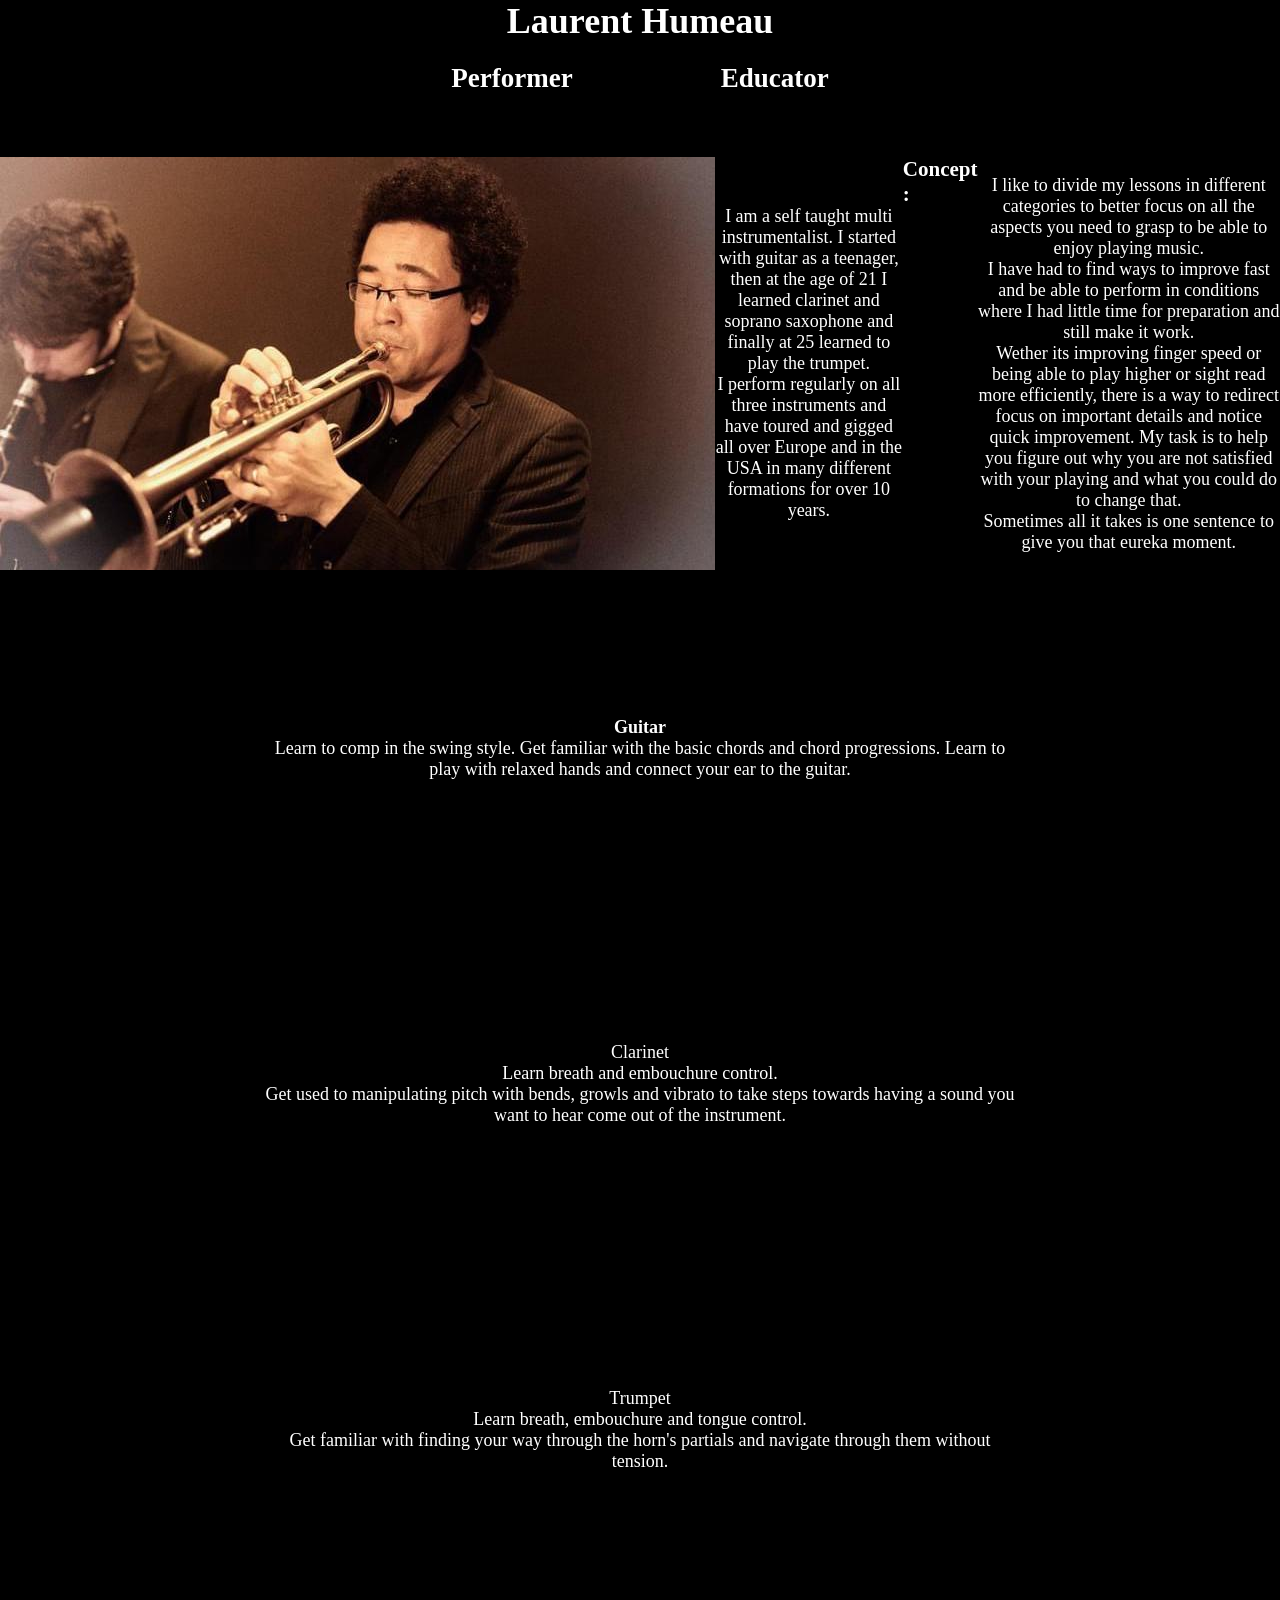
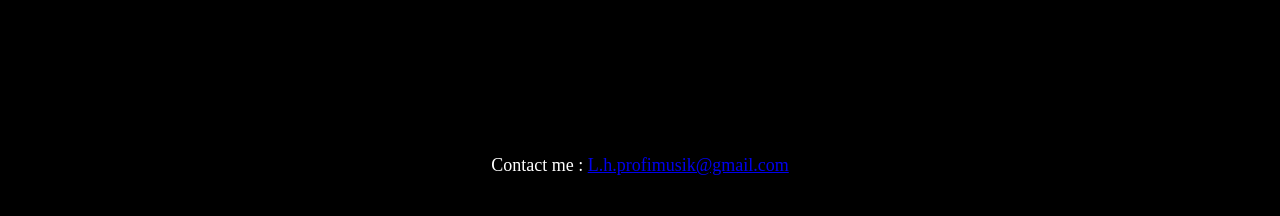
==== index2.html @ 7ad237d6 "Add files via upload" ====
<!doctype html>
<html lang="en">
  <head>
    <title> Music lessons adapted to your needs </title>
    <meta charset="utf-8">
    <meta name="viewport" content="width=device-width, initial-scale=1">
    <link rel="stylesheet" href="main.css">
  </head>

<body class="flex-start">

<header class="header main">

  <h1> Laurent Humeau </h1><br>
    <h2 > Performer &nbsp;&nbsp;&nbsp;&nbsp;&nbsp;&nbsp;&nbsp;&nbsp;&nbsp;&nbsp;
      &nbsp;&nbsp;&nbsp;&nbsp;&nbsp;&nbsp;&nbsp;&nbsp;&nbsp; Educator</h2>

</header>

<br><br><br>
<!--<main class="main">-->
<div>

  <img src="bohemesauvage.jpg" alt="trumpet">

<br><br><br>

  <p class="main">I am a self taught multi instrumentalist.
  I started with guitar as a teenager, then at the age of 21 I learned clarinet and soprano saxophone and finally at 25 learned to play the trumpet.
  <br>I perform regularly on all three instruments and have toured and gigged all over Europe and in the USA in many different formations for over 10 years. </p>



<br><br><br><br><br>




<h3 > Concept :  </h3>
  <p class="main"> I like to divide my lessons in different categories to better focus on all the aspects you need to grasp to be able to enjoy playing music.
  <br>I have had to find ways to improve fast and be able to perform in conditions where I had little time for preparation and still make it work. <br>Wether its improving finger speed or being able to play higher or sight read more efficiently, there is a way to redirect focus on important details and notice quick improvement. My task is to help you figure out why you are not satisfied with your playing and what you
  could do to change that. <br>Sometimes all it takes is one sentence to give you that eureka moment.  </p>
</div>
<!--</main>-->

<br><br><br><br><br><br><br>

<p>
<dl class="main">
<dt> <strong>Guitar</strong> </dt>
  <dd> Learn to comp in the swing style. Get familiar with the basic chords and chord
  progressions. Learn to play with relaxed hands and connect your ear to the guitar. </dd>
<br>
  <iframe width="360" height="215"
  src="https://www.youtube.com/embed/vDBqfBXcNFA"
  title="YouTube video player" frameborder="0"
  allow="accelerometer; autoplay; clipboard-write;
   encrypted-media; gyroscope; picture-in-picture" allowfullscreen></iframe>


<br><br>


  <dt>Clarinet</dt>
      <dd > Learn breath and embouchure control. <br>Get used to manipulating pitch with
      bends, growls and vibrato to take steps towards having a sound you want to hear come out of the instrument.</dd>

<br>
        <iframe width="360" height="215" src="https://www.youtube.com/embed/2_GWYB3eaGM" title="YouTube video player" frameborder="0" allow="accelerometer;
        autoplay; clipboard-write;
        encrypted-media; gyroscope; picture-in-picture" allowfullscreen></iframe>

<br><br>

  <dt>Trumpet</dt>
  <dd> Learn breath, embouchure and tongue control. <br>Get familiar with finding your way through the horn's partials and navigate through them without tension. </dd>
<br>

<iframe width="360" height="215" src="https://www.youtube.com/embed/Bju0_nYcJ8M" title="YouTube video player" frameborder="0" allow="accelerometer; autoplay;
clipboard-write; encrypted-media; gyroscope; picture-in-picture" allowfullscreen></iframe>

</dl>
</p>
<br><br>


<footer>
<p class="main"><important> Contact me :</important> <a href="mailto: l.h.profimusik@gmail.com">L.h.profimusik@gmail.com</a> </p>
</footer>
</body>
</html>
---- main.css ----
/*reset*/
*{
  margin: 0;
  padding: 0 ;
  box-sizing: border-box;
}

/*default*/
html, body {
  width: 100vw;
  min-height: 100vh;
  font-family: serif;
  font-size: 18px;
}
/*genaral classes*/
.flex-start {
  display: flex;
  justify-content: flex-start;
}

.flex-center {
  display: flex;
  justify-content: center;
}
 /*specifics*/

 body {
   flex-direction: column;
   padding-bottom: 40px;
   color: white;
   background: black;
   margin: auto;
 }




 .main {
   flex-wrap: wrap;
   max-width: 750px;
   margin: auto;
   text-align: center;
 }


 .post {
   width: 380px;
   border: 2px solid black;
   border-radius: 25px;
   padding: 1rem;
   box-sizing: border-box;
   box-shadow: 2px 2px 10px lightyellow;
   margin: auto;
   text-align: justify;
 }

 div {

  display: flex;
  justify-content: space-between;
}

.links {
  font-family: serif;
  font-size: 18px;
  color: beige; 
}
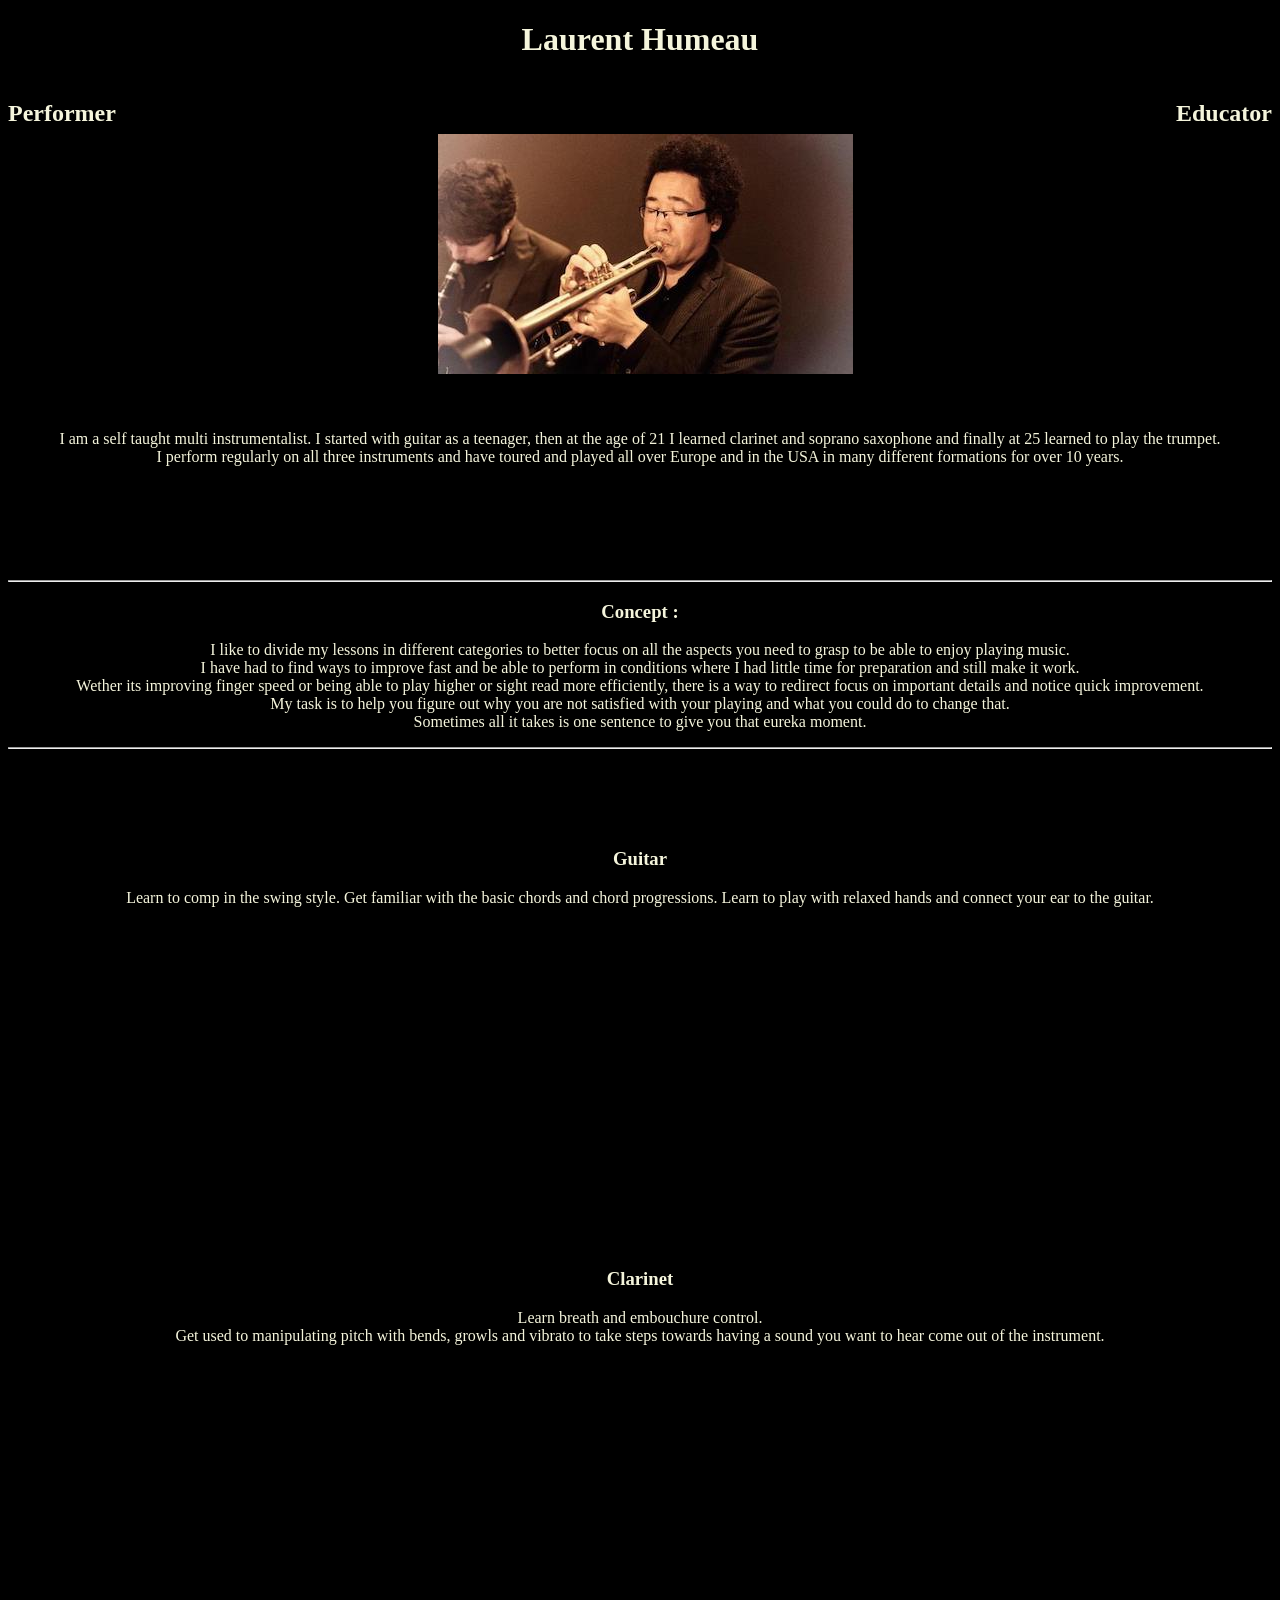
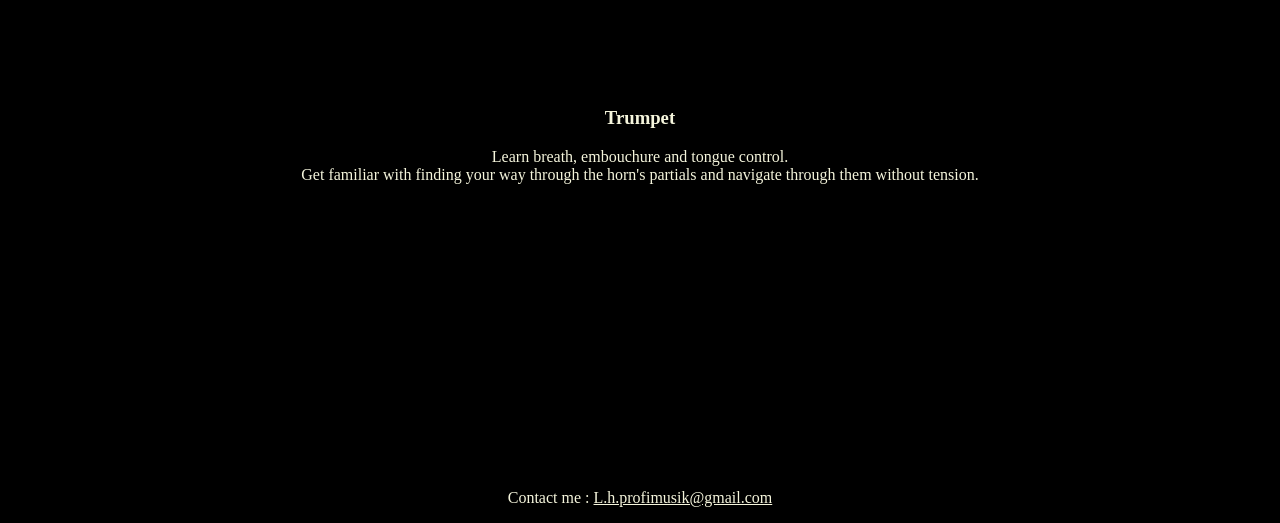
==== commit 63666403: "Add files via upload" ====
--- a/index2.html
+++ b/index2.html
@@ -4,52 +4,64 @@
     <title> Music lessons adapted to your needs </title>
     <meta charset="utf-8">
     <meta name="viewport" content="width=device-width, initial-scale=1">
-    <link rel="stylesheet" href="main.css">
+ <link rel="stylesheet" href="main.css">
+
   </head>
 
-<body class="flex-start">
-
-<header class="header main">
-
-  <h1> Laurent Humeau </h1><br>
-    <h2 > Performer &nbsp;&nbsp;&nbsp;&nbsp;&nbsp;&nbsp;&nbsp;&nbsp;&nbsp;&nbsp;
-      &nbsp;&nbsp;&nbsp;&nbsp;&nbsp;&nbsp;&nbsp;&nbsp;&nbsp; Educator</h2>
-
-</header>
-
-<br><br><br>
-<!--<main class="main">-->
-<div>
-
-  <img src="bohemesauvage.jpg" alt="trumpet">
-
-<br><br><br>
-
-  <p class="main">I am a self taught multi instrumentalist.
-  I started with guitar as a teenager, then at the age of 21 I learned clarinet and soprano saxophone and finally at 25 learned to play the trumpet.
-  <br>I perform regularly on all three instruments and have toured and gigged all over Europe and in the USA in many different formations for over 10 years. </p>
+<body>
 
 
 
-<br><br><br><br><br>
+<h1> Laurent Humeau </h1>
 
 
 
 
+<div class="subheading">
+    <h2 style="float: left; " > Performer </h2> <h2 style="float: right;"> Educator</h2>
+</div>
+
+
+<br><br>
+<br>
+
+
+
+
+<img src="bohemesauvage.jpg" alt="trumpet">
+
+
+
+<br><br><br>
+
+<div>
+<p>I am a self taught multi instrumentalist.
+I started with guitar as a teenager, then at the age of 21 I learned clarinet and soprano saxophone and finally at 25 learned to play the trumpet.
+<br>I perform regularly on all three instruments and have toured and played all over Europe and in the USA in many different formations for over 10 years. </p>
+
+<br><br><br><br><br>
+
+<hr>
+
 <h3 > Concept :  </h3>
-  <p class="main"> I like to divide my lessons in different categories to better focus on all the aspects you need to grasp to be able to enjoy playing music.
-  <br>I have had to find ways to improve fast and be able to perform in conditions where I had little time for preparation and still make it work. <br>Wether its improving finger speed or being able to play higher or sight read more efficiently, there is a way to redirect focus on important details and notice quick improvement. My task is to help you figure out why you are not satisfied with your playing and what you
+
+  <p> I like to divide my lessons in different categories to better focus on all the aspects you need to grasp to be able to enjoy playing music.
+  <br>I have had to find ways to improve fast and be able to perform in conditions where I had little time for preparation and still make it work. <br>Wether its improving finger speed or being able to play higher or sight read more efficiently, there is a way to redirect focus on important details and notice quick improvement.
+  <br> My task is to help you figure out why you are not satisfied with your playing and what you
   could do to change that. <br>Sometimes all it takes is one sentence to give you that eureka moment.  </p>
+<hr>
 </div>
-<!--</main>-->
+<br><br><br><br>
 
-<br><br><br><br><br><br><br>
 
-<p>
-<dl class="main">
-<dt> <strong>Guitar</strong> </dt>
-  <dd> Learn to comp in the swing style. Get familiar with the basic chords and chord
-  progressions. Learn to play with relaxed hands and connect your ear to the guitar. </dd>
+
+
+<div>
+
+
+<h3> Guitar </h3>
+  <p> Learn to comp in the swing style. Get familiar with the basic chords and chord
+  progressions. Learn to play with relaxed hands and connect your ear to the guitar. </p>
 <br>
   <iframe width="360" height="215"
   src="https://www.youtube.com/embed/vDBqfBXcNFA"
@@ -58,34 +70,36 @@
    encrypted-media; gyroscope; picture-in-picture" allowfullscreen></iframe>
 
 
-<br><br>
+<br><br><br><br><br><br>
 
 
-  <dt>Clarinet</dt>
-      <dd > Learn breath and embouchure control. <br>Get used to manipulating pitch with
-      bends, growls and vibrato to take steps towards having a sound you want to hear come out of the instrument.</dd>
+  <h3>Clarinet</h3>
+      <p > Learn breath and embouchure control. <br>Get used to manipulating pitch with
+      bends, growls and vibrato to take steps towards having a sound you want to hear come out of the instrument.</p>
 
 <br>
         <iframe width="360" height="215" src="https://www.youtube.com/embed/2_GWYB3eaGM" title="YouTube video player" frameborder="0" allow="accelerometer;
         autoplay; clipboard-write;
         encrypted-media; gyroscope; picture-in-picture" allowfullscreen></iframe>
 
-<br><br>
+<br><br><br><br><br><br>
 
-  <dt>Trumpet</dt>
-  <dd> Learn breath, embouchure and tongue control. <br>Get familiar with finding your way through the horn's partials and navigate through them without tension. </dd>
+  <h3>Trumpet</h3>
+  <p> Learn breath, embouchure and tongue control. <br>Get familiar with finding your way through the horn's partials and navigate through them without tension. </p>
 <br>
 
 <iframe width="360" height="215" src="https://www.youtube.com/embed/Bju0_nYcJ8M" title="YouTube video player" frameborder="0" allow="accelerometer; autoplay;
 clipboard-write; encrypted-media; gyroscope; picture-in-picture" allowfullscreen></iframe>
 
-</dl>
-</p>
+
+
+</div>
+
 <br><br>
 
 
 <footer>
-<p class="main"><important> Contact me :</important> <a href="mailto: l.h.profimusik@gmail.com">L.h.profimusik@gmail.com</a> </p>
+<p><important> Contact me :</important> <a href="mailto: l.h.profimusik@gmail.com">L.h.profimusik@gmail.com</a> </p>
 </footer>
 </body>
 </html>
--- a/main.css
+++ b/main.css
@@ -1,67 +1,16 @@
-/*reset*/
-*{
-  margin: 0;
-  padding: 0 ;
-  box-sizing: border-box;
+* {
+text-align: justify;
+    text-align-last: center;
+    color: beige;
+    background-color: black;
 }
-
-/*default*/
-html, body {
-  width: 100vw;
-  min-height: 100vh;
-  font-family: serif;
-  font-size: 18px;
-}
-/*genaral classes*/
-.flex-start {
-  display: flex;
-  justify-content: flex-start;
-}
-
-.flex-center {
-  display: flex;
-  justify-content: center;
-}
- /*specifics*/
-
- body {
-   flex-direction: column;
-   padding-bottom: 40px;
-   color: white;
-   background: black;
-   margin: auto;
- }
 
 
 
 
- .main {
-   flex-wrap: wrap;
-   max-width: 750px;
-   margin: auto;
-   text-align: center;
- }
 
-
- .post {
-   width: 380px;
-   border: 2px solid black;
-   border-radius: 25px;
-   padding: 1rem;
-   box-sizing: border-box;
-   box-shadow: 2px 2px 10px lightyellow;
-   margin: auto;
-   text-align: justify;
- }
-
- div {
-
-  display: flex;
-  justify-content: space-between;
 }
 
-.links {
-  font-family: serif;
-  font-size: 18px;
-  color: beige; 
+img {
+  border-radius: 10px;
 }
